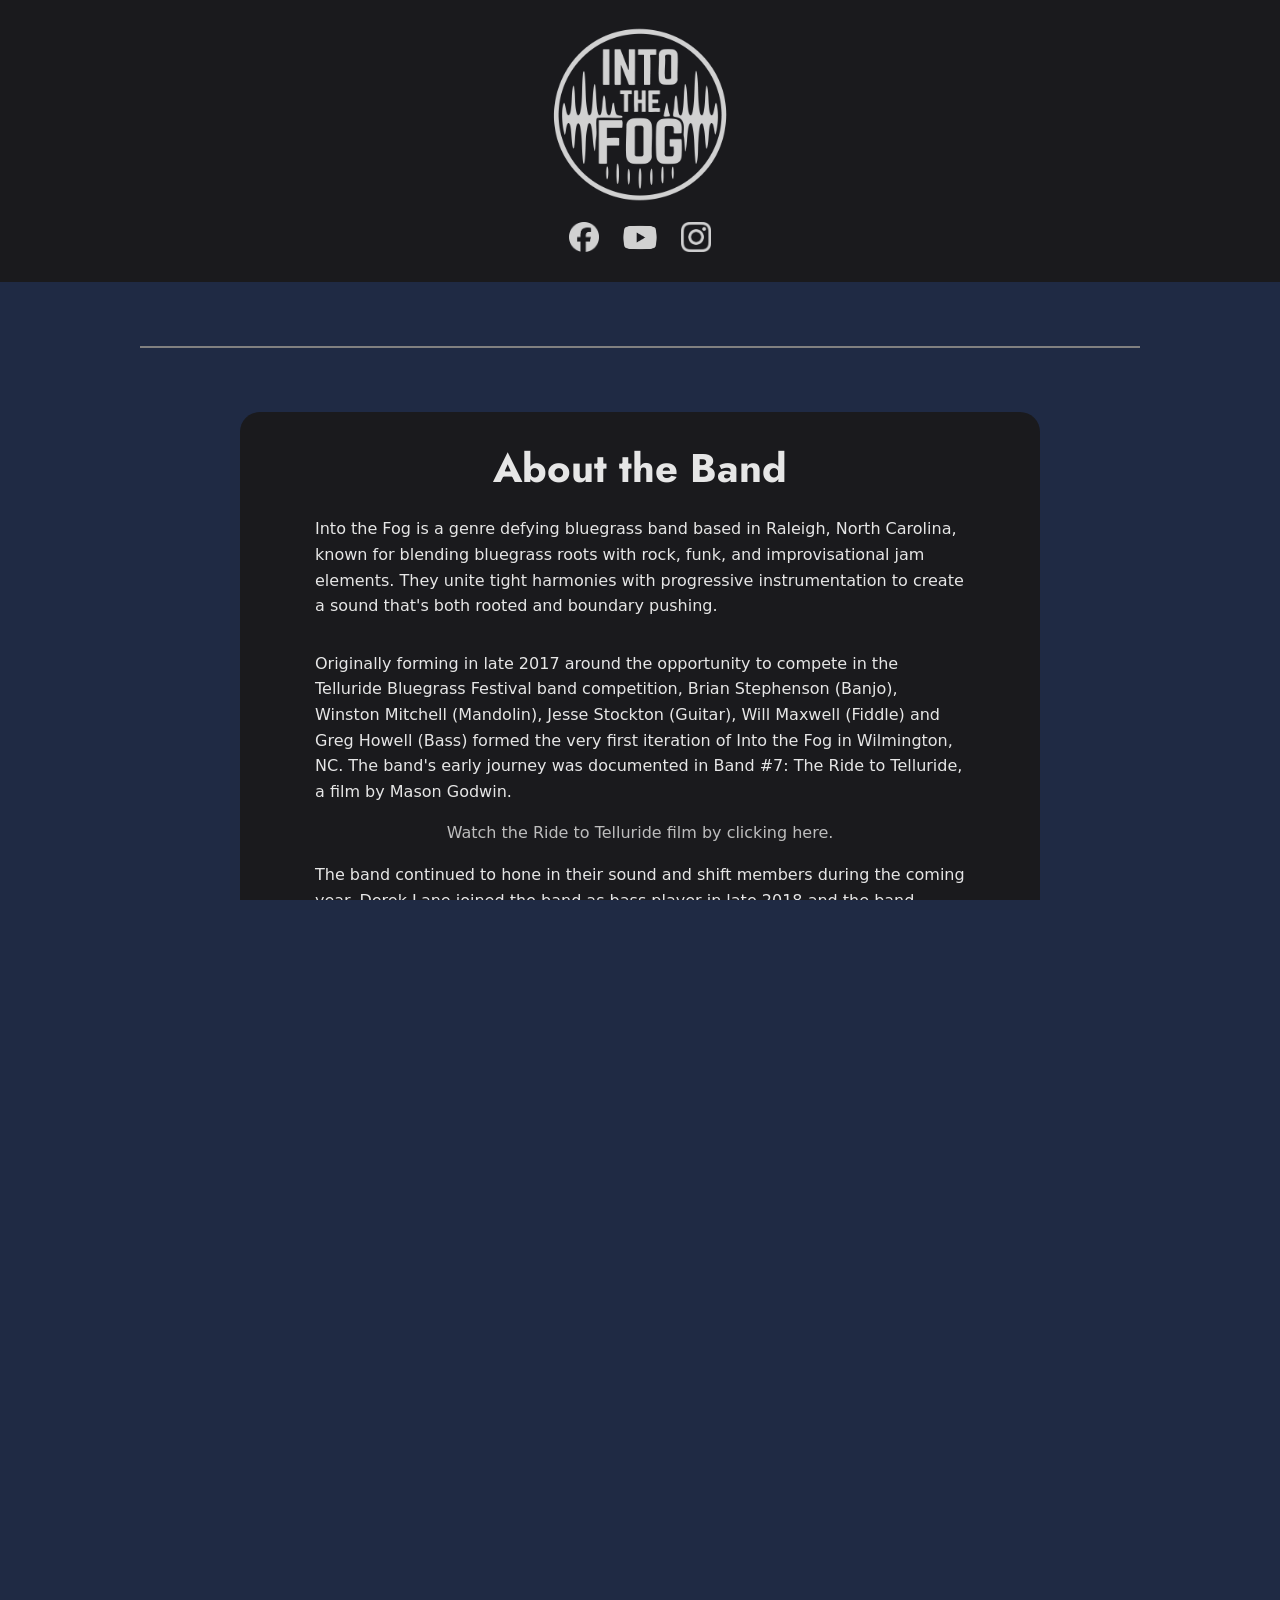
==== about-into-the-fog.html @ a82bc24f "Initial Commit" ====
<!DOCTYPE html>
<html lang="en">

<head>
    <meta charset="utf-8">
    <meta name="viewport" content="width=device-width, initial-scale=1.0">
    <meta name="description" content="Learn about Into The Fog, a Raleigh, NC jamgrass band known for high-energy festival performances, award-winning albums, and genre-blending songs">
    <title>Into The Fog | About the Band</title>
    <link rel="preconnect" href="https://fonts.googleapis.com">
    <link rel="preconnect" href="https://fonts.gstatic.com" crossorigin>
    <link href="https://fonts.googleapis.com/css2?family=Jost&display=swap" rel="stylesheet">
    <link rel="apple-touch-icon" sizes="180x180" href="images/favicon/apple-touch-icon.png">
    <link rel="icon" type="image/png" sizes="32x32" href="images/favicon/favicon-32x32.png">
    <link rel="icon" type="image/png" sizes="16x16" href="images/favicon/favicon-16x16.png">
    <link rel="manifest" href="images/favicon/site.webmanifest">
    <link rel="stylesheet" href="css/styles.css">
</head>

<body>

    <header>

        <a href="index.html"><img class="itf-logo" src="images/into-the-fog-logo.png" width="1024" alt="Into The Fog" loading="lazy"></a>

        <div class="small-social-links">

            <a href="https://facebook.com/intothefogmusic" target="_blank" rel="noopener noreferrer"><img src="images/Facebook_Logo.png" alt="Facebook" loading="lazy"></a>

            <a href="https://youtube.com/intothefogmusic" target="_blank" rel="noopener noreferrer"><img id="yt_logo"  src="images/YouTube_Logo.png" alt="Youtube" loading="lazy"></a>

            <a href="https://instagram.com/intothefogmusic" target="_blank" rel="noopener noreferrer"><img src="images/Instagram_Logo.png" alt="Instagram" loading="lazy"></a>

        </div>

    </header>

    <main>

        <div class="decoration"></div>

        <section class="card">

            <div class="about-info">

                <h1>About the Band</h1>

                <p>Into the Fog is a genre defying bluegrass band based in Raleigh, North Carolina, known for blending bluegrass roots with rock, funk, and improvisational jam elements. They unite tight harmonies with progressive instrumentation to create a sound that's both rooted and boundary pushing.</p>

                <p>Originally forming in late 2017 around the opportunity to compete in the Telluride Bluegrass Festival band competition, Brian Stephenson (Banjo), Winston Mitchell (Mandolin), Jesse Stockton (Guitar), Will Maxwell (Fiddle) and Greg Howell (Bass) formed the very first iteration of Into the Fog in Wilmington, NC. The band's early journey was documented in Band #7: The Ride to Telluride, a film by Mason Godwin.</p>

                <a href="https://youtu.be/0tQxbZTwCHE?si=651elQsA33Dc0dsQ" target="_blank" rel="noopener noreferrer"><p>Watch the Ride to Telluride film by clicking here.</p></a>

                <p>The band continued to hone in their sound and shift members during the coming year. Derek Lane joined the band as bass player in late 2018 and the band played for a few months before scaling down to a trio; leaving only Brian Stephenson on Guitar, Winston Mitchell on Mandolin and Derek Lane on Bass; traveling, recording, and performing shows.</p>

                <p>"After building momentum across North Carolina — frequently playing breweries, venues, and regional stages — they released their debut album Wishin' It Would Rain in 2019."</p>

                <a href="https://www.thesoutherncville.com/events/detail/arkansauce" target="_blank" rel="noopener noreferrer"><p>-The Southern Cafe and Music Hall</p></a>

                <p>The album featured previous member Will Maxwell on Fiddle who would continue to play with the band on stage when the opportunity fit. The album was also blessed by an old friend of the band, Jack Snyder, lending not only his vocals harmonies on a few tracks but also his design talents for the album artwork.</p>

                <p>"Into The Fog's rise in the roots music scene was marked by their win at the 2021 MerleFest Band Competition, a prestigious recognition that helped elevate their profile and led to performances at major festivals and the IBMA World of Bluegrass."</p>

                <a href="https://raleighmag.com/2021/09/into-the-fog-ibma-world-of-bluegrass/" target="_blank" rel="noopener noreferrer"><p>-Raleigh Magazine</p></a>

                <p>The band continued to expand on their sonic space and flex their songwriting muscles in the following years. Upon adding a full-time fourth member, Michael Malek (Banjo), the band continued to solidify their position as a formidable force by recording and releasing their lengthy double LP Runnin' Blind and Chasin' Time during the height of the shutdown in 2021. The album attempted to showcase the bands wide range of sonic capabilities with ventures into darker and more spacey sounds.</p>

                <p>Although the band has always functioned as a team, the contributions of Brian Stephenson as the bands primary Manager and Booking Agent cannot be ignored. His vision, focus, and drive to push a regional independent band to something more cannot be understated or undervalued.</p>

                <p>2022 led to many new opportunities for the band, including performing at Floydfest for the first time among other festivals. After raising the highest amount in donations during a charity campaign for the SIMS foundation, Into the Fog won the opportunity to film a Jam In The Van live session in Austin, TX during South by Southwest festival. The night before the band was meant to depart for Texas, Brian had a fall and injured his strumming arm. This led to a beautiful collaboration and friendship as Mason Via was able to step in to join in on guitar, flying into Austin the night before the recording session and nailing every part first try.</p>

                <a href="https://youtu.be/8eL8FNVLVOw?si=d6exJ03DK4GnGniM" target="_blank" rel="noopener noreferrer"><p>Watch the Jam In The Van performance here.</p></a>

                <p>Into the Fog continued to grow and tour over the next few years. The band's sound evolved once again when the lineup changed in 2023, adding full-time member Connor Kozlosky on Electric Guitar. This marked a shift in the band's sound toward more a more psychedelic and rock centered approach while still retaining the songwriting stylings that fans were familiar with.</p>

                <p>January 2024 marked the release of Searching for Sanctuary, the bands first official release of a full live show including a full-length concert video. Momentum grew during 2024 as the band put on their Fog-Out festival at Easy Wind Farm then returning to MerleFest shortly after.</p>

                <p>The band quietly worked on their next album, Carolina Moon, during the summer of 2024 before officially announcing the release date to be Aug 2, 2024. The band began to focus heavily on touring in new regions and expanding their reach outward to new audiences.</p>

                <p>On June 16, 2025, Into the Fog announced that they will be going on an indefinite hiatus with no future plans to tour or record.</p>

                <p>Along with releasing multiple albums and live records, Into the Fog has shared stages with renowned acts such as Sam Bush, Keller & The Keels, Town Mountain, and Daniel Donato, and played festivals including FloydFest, Grey Fox, Rooster Walk, and Earl Scruggs Music Festival. Their live shows are celebrated for memorable songs, extended jams, and spirited musicianship.</p>

                <p>As the members explore separate creative ventures while on hiatus, Into The Fog's legacy as one of North Carolina's most adventurous acoustic acts continues to draw fans and respect across the roots music community.</p>

                <a href="index.html" class="button">Back</a>

            </div>

        </section>

    </main>

    <footer>

        <div class="small-social-links">

            <a href="https://facebook.com/intothefogmusic" target="_blank" rel="noopener noreferrer"><img src="images/Facebook_Logo.png" alt="Facebook logo" loading="lazy"></a>

            <a href="https://youtube.com/intothefogmusic" target="_blank" rel="noopener noreferrer"><img id="yt_logo"  src="images/YouTube_Logo.png" alt="Youtube logo" loading="lazy"></a>

            <a href="https://instagram.com/intothefogmusic" target="_blank" rel="noopener noreferrer"><img src="images/Instagram_Logo.png" alt="Instagram logo" loading="lazy"></a>

        </div>

        <a href="index.html"><img class="itf-logo" src="images/into-the-fog-logo.png" width="1024" alt="Into The Fog" loading="lazy"></a>

        <p>&copy; 2026 Into The Fog | Jamgrass Band | Raleigh, NC</p>

    </footer>

</body>

</html>
---- css/styles.css ----
/* CSS reset */
*, *::before, *::after {
    box-sizing: border-box;
}

body, header, nav, main, footer, h1, div, img, ul, ol, figure {
    margin: 0;
    padding: 0;
    border: 0;
}

body, h1, h2, h3, h4, h5, h6, p,
ul, ol, figure {
    margin: 0;
}

button {
    background: none;
    border: none;
    padding: 0;
    font: inherit;
    color: inherit;
    cursor: pointer;
}

html {
    font-size: 16px;
    height: 100%;
}

/* Body */

body, html {
    overflow-x: hidden;
}

body {
    font-family: "Open Sans", system-ui, -apple-system, BlinkMacSystemFont, "Segoe UI", sans-serif;
    font-size: 1rem;
    line-height: 1.6;
    background-color: #1F2A44;
    color: #e6e6e6;
    width: 100%;
    height: 100%;
    min-width: 360px;
}

main {
    width: 90%;
    max-width: 1000px;
    margin: 2rem auto;
}

h1, h2, h3 {
    font-family: Jost, system-ui, -apple-system, BlinkMacSystemFont, "Segoe UI", sans-serif;
    text-align: center;
    margin: 0.5rem;
}

h1 {
    margin-top: 1rem;
    font-size: 40px;
}

h2 {
    margin-top: 3rem;
    font-size: 24px;
}

h3 {
    font-size: 20px;
}

p {
    margin: 1rem auto;
    max-width: 650px;
}

figure h3 {
    margin-top: 1rem;
}

.centered-text {
    text-align: center;
}

.caption-h3 {
    font-family: Jost, system-ui, -apple-system, BlinkMacSystemFont, "Segoe UI", sans-serif;
    text-align: center;
}

/* Header, Footer */

header, footer {
    background-color: #1A1A1D;
    padding: 1rem;
}

footer p {
    text-align: center;
}

/* Buttons */

.button {
    display: block;
    width: 8rem;
    margin: 2rem auto 1rem;
    background-color: #a81403;
    border-radius: 10px;
    box-shadow: 3px 3px rgba(0, 0, 0, 0.267);
    padding: 0.20rem 0;
    font-size: 1.05rem;
    color: #ffffff;
    text-align: center;
    white-space: nowrap;
    text-decoration: none;
}

/* Links */

a {
    color: #e6e6e6;
    opacity: 90%;
}

a:active {
    opacity: 100%;
}

/* Images */

.itf-logo {
    max-width: 200px;
    display: block;
    margin: 0 auto;
}

.small-social-links {
    display: flex;
    align-items: center;
    justify-content: center;
    gap: 1rem;
}

.small-social-links img {
    max-width: 30px;
}

#yt_logo {
    max-width: 50px;
}

.hero-image { 
    display: block;
    width: 100%;
    max-width: 800px;
    margin: 3rem auto;
    border-radius: 20px;
    box-shadow: 3px 3px rgba(0, 0, 0, 0.267);
}

figcaption {
    margin-top: 0.5rem;
}

figcaption p {
    margin: 0;
}

.discography {
    max-width: 1000px;
    margin: 2rem auto 0;
    justify-content: space-around;
    padding: 0 2rem;
}

.discography img {
    width: 100%;
    display: block;
    max-width: 400px;
    border-radius: 10px;
    box-shadow: 3px 3px rgba(0, 0, 0, 0.267);
    margin: 0 auto;
}

.discography figure {
    margin: 2rem 1rem;
}

.discography h3 {
    margin-top: 1rem;
    margin-bottom: 0;
}

/* Cards */

.card {
    display: block;
    background-color: #1A1A1D;
    border-radius: 20px;
    padding: 0.5rem 2rem;
    max-width: 800px;
    margin: 4rem auto;
}

.card h2 {
    margin: 0;
    margin-top: 1rem;
}

.card p+p {
    margin-top: 2rem;
}

/* Members Section */

.members figure {
    margin: 2rem 0;
}

.members figure img {
    display: block;
    width: 100%;
    max-width: 400px;
    margin: 0 auto;
    border-radius: 10px;
    box-shadow: 3px 3px rgba(0, 0, 0, 0.267);
}

.members figure p {
    text-align: center;
    margin: 0 auto;
}

/* Past Members Section */

.past-members {
    max-width: 1000px;
    margin: 2rem auto;
}

.past-members p {
    text-align: center;
}

.past-members img {
    width: 100%;
    max-width: 400px;
    display: block;
    margin: 0 auto;
    border-radius: 10px;
    box-shadow: 3px 3px rgba(0, 0, 0, 0.267);
}

.past-members figure {
    margin: 2rem auto;
}

/* Stream our Music Section */

.stream-links {
    display: flex;
    max-width: 800px;
    margin: 1rem auto;
    justify-content: space-around;
    align-items: center;
    gap: 0.5rem;
}

.stream-links img {
    width: 100%;
    max-width: 80px;
}

/* About Page */

.about-info a {
    text-align: center;
}

.decoration {
    border-bottom: 2px solid grey;
    margin-top: 4rem;
}

@media screen and (min-width:600px) {

a {
    color: #e6e6e6;
    text-decoration: none;
    opacity: 80%;
    transition: 0.75s;
}

a:hover {
    opacity: 100%;
    text-decoration: underline;
}

.button {
    width: 10rem;
    color: #e6e6e6;
    background-color: #6B0B00;
    transition: 0.75s;
}

.button:hover {
    background-color: #a81403;
    color: #ffffff;
    box-shadow: none;
}

.discography {
    display: grid;
    grid-template-columns: 2;
    grid-template-rows: 2;
    gap: 4rem;
}

.discography img {
    max-width: 400px;
}

.discography figure {
    margin: 0;
}

.carolina-moon {
    grid-column: 1;
    grid-row: 1;
}

.searchin-for-sanctuary {
    grid-column: 2;
    grid-row: 1;
}

.runnin-blind {
    grid-column: 1;
    grid-row: 2;
}

.wishin-it-would-rain {
    grid-column: 2;
    grid-row: 2;
}

.past-members {
    display: grid;
    grid-template-columns: 2;
    grid-template-rows: 3;
    gap: 2rem;
    justify-content:space-around;
}

.past-members img {
    max-width: 400px;
}

.past-members figure {
    margin: 0;
}

.will-maxwell {
    grid-row: 1;
    grid-column: 1;
}

.jack-snyder {
    grid-row: 1;
    grid-column: 2;
}

}
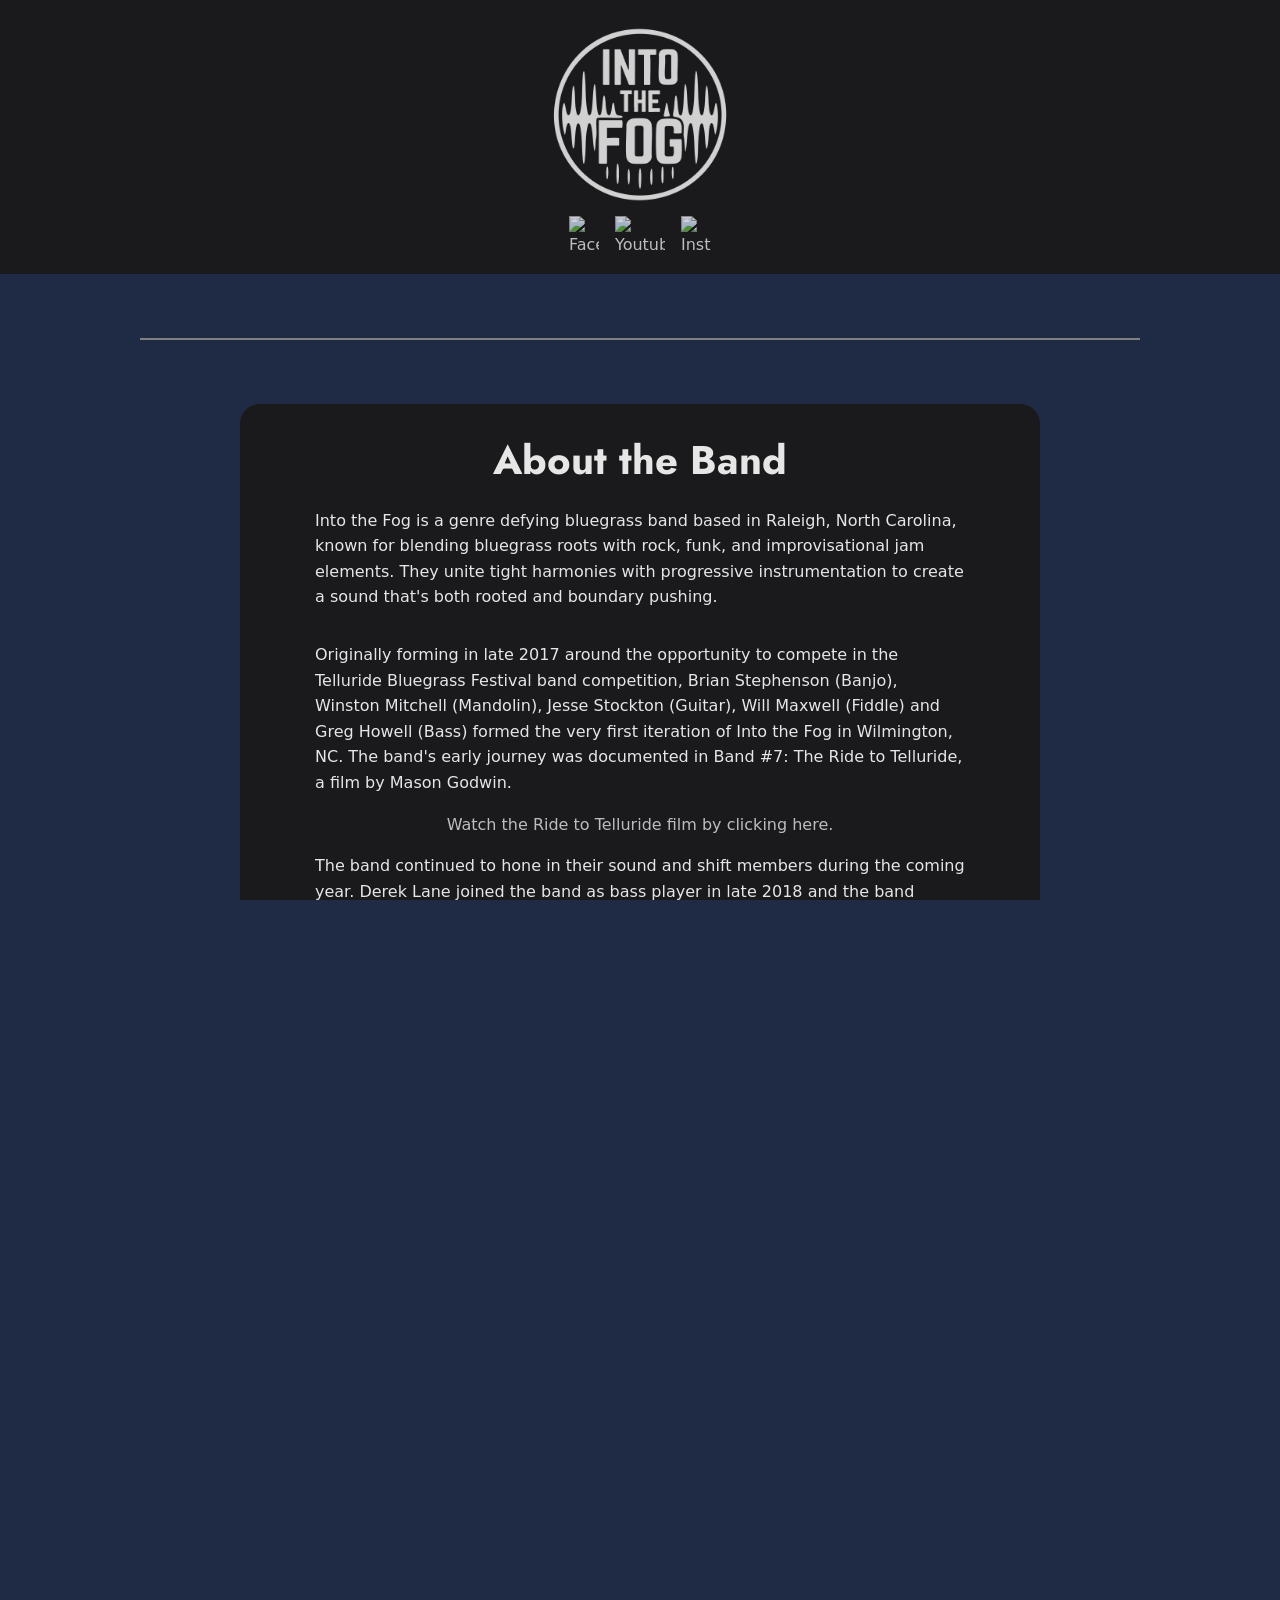
==== commit 77dbeb78: "Updated image file names To be compatible with github" ====
--- a/about-into-the-fog.html
+++ b/about-into-the-fog.html
@@ -24,11 +24,11 @@
 
         <div class="small-social-links">
 
-            <a href="https://facebook.com/intothefogmusic" target="_blank" rel="noopener noreferrer"><img src="images/Facebook_Logo.png" alt="Facebook" loading="lazy"></a>
+            <a href="https://facebook.com/intothefogmusic" target="_blank" rel="noopener noreferrer"><img src="images/facebook_logo.png" alt="Facebook" loading="lazy"></a>
 
-            <a href="https://youtube.com/intothefogmusic" target="_blank" rel="noopener noreferrer"><img id="yt_logo"  src="images/YouTube_Logo.png" alt="Youtube" loading="lazy"></a>
+            <a href="https://youtube.com/intothefogmusic" target="_blank" rel="noopener noreferrer"><img id="yt_logo"  src="images/youtube_logo.png" alt="Youtube" loading="lazy"></a>
 
-            <a href="https://instagram.com/intothefogmusic" target="_blank" rel="noopener noreferrer"><img src="images/Instagram_Logo.png" alt="Instagram" loading="lazy"></a>
+            <a href="https://instagram.com/intothefogmusic" target="_blank" rel="noopener noreferrer"><img src="images/instagram_logo.png" alt="Instagram" loading="lazy"></a>
 
         </div>
 
@@ -94,11 +94,11 @@
 
         <div class="small-social-links">
 
-            <a href="https://facebook.com/intothefogmusic" target="_blank" rel="noopener noreferrer"><img src="images/Facebook_Logo.png" alt="Facebook logo" loading="lazy"></a>
+            <a href="https://facebook.com/intothefogmusic" target="_blank" rel="noopener noreferrer"><img src="images/facebook_logo.png" alt="Facebook logo" loading="lazy"></a>
 
-            <a href="https://youtube.com/intothefogmusic" target="_blank" rel="noopener noreferrer"><img id="yt_logo"  src="images/YouTube_Logo.png" alt="Youtube logo" loading="lazy"></a>
+            <a href="https://youtube.com/intothefogmusic" target="_blank" rel="noopener noreferrer"><img id="yt_logo"  src="images/youtube_logo.png" alt="Youtube logo" loading="lazy"></a>
 
-            <a href="https://instagram.com/intothefogmusic" target="_blank" rel="noopener noreferrer"><img src="images/Instagram_Logo.png" alt="Instagram logo" loading="lazy"></a>
+            <a href="https://instagram.com/intothefogmusic" target="_blank" rel="noopener noreferrer"><img src="images/instagram_logo.png" alt="Instagram logo" loading="lazy"></a>
 
         </div>
 
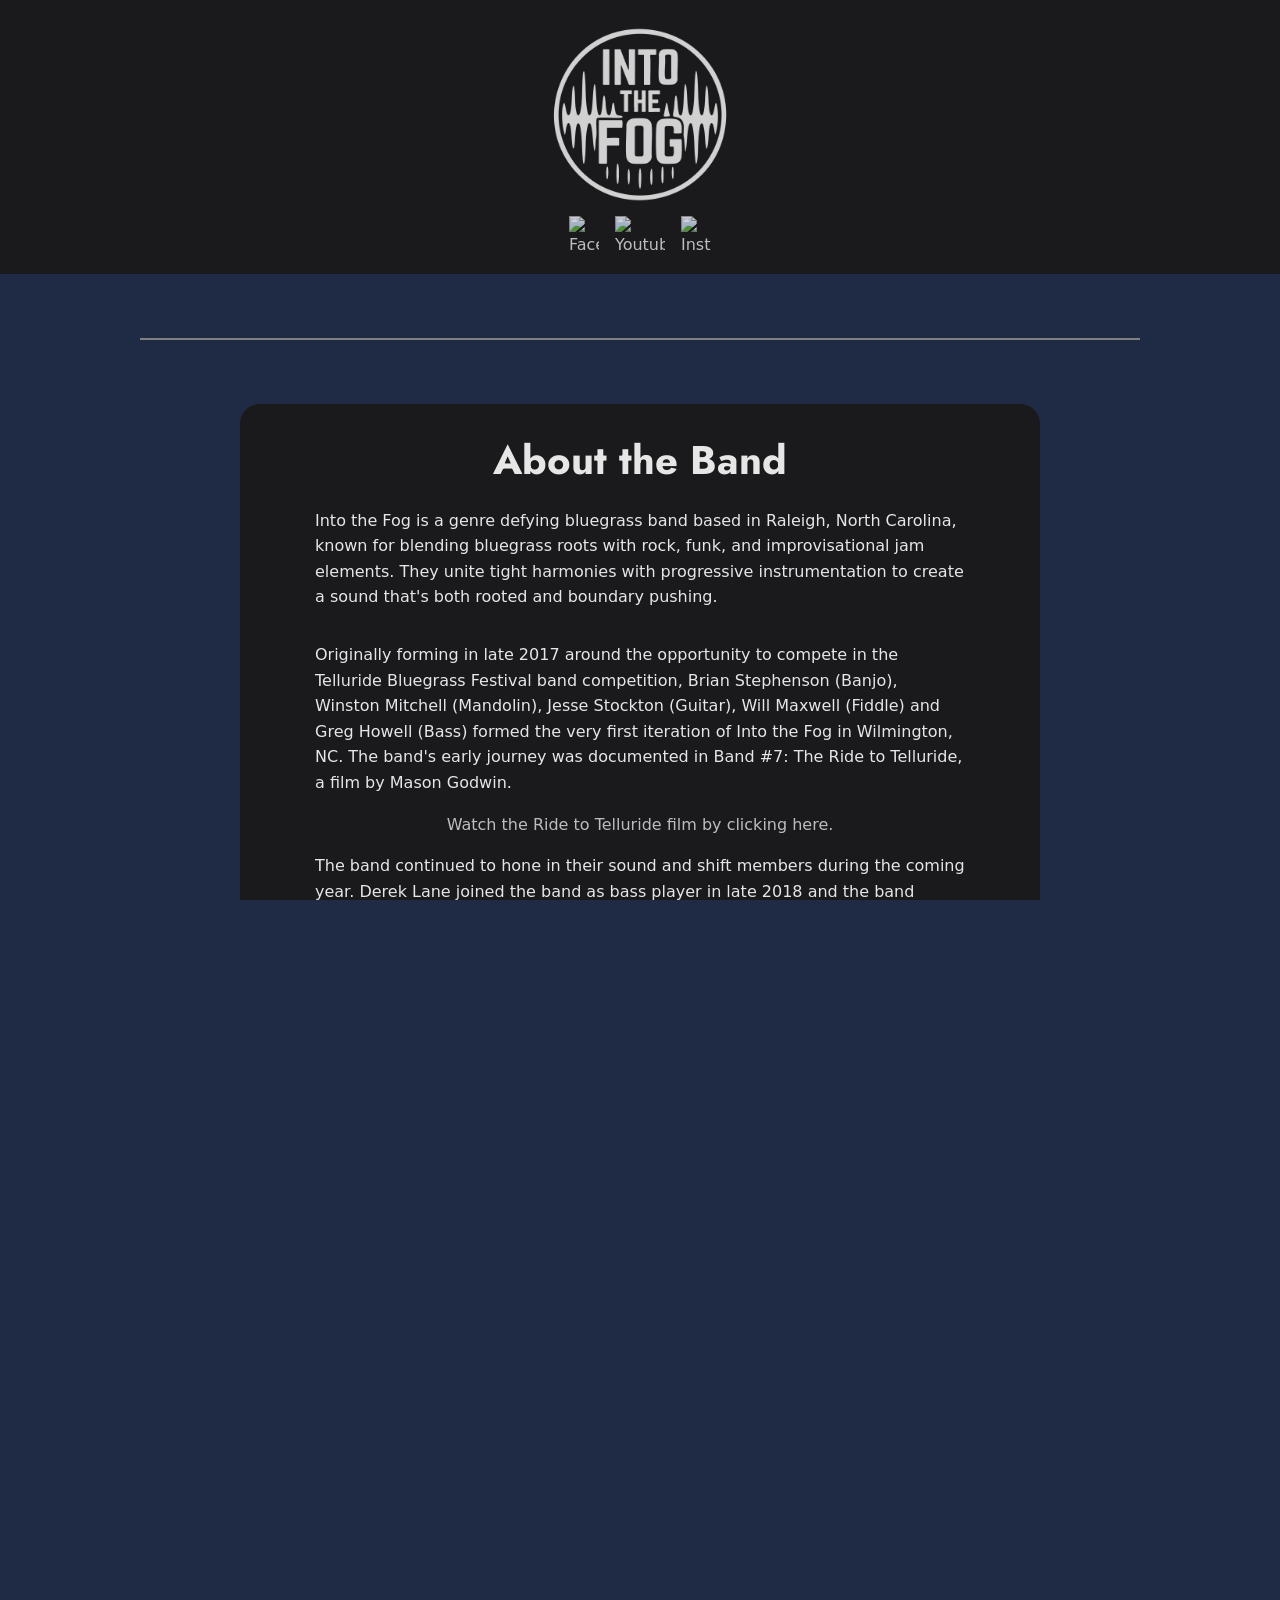
==== commit df6962e6: "added website design credit to footer" ====
--- a/about-into-the-fog.html
+++ b/about-into-the-fog.html
@@ -106,6 +106,8 @@
 
         <p>&copy; 2026 Into The Fog | Jamgrass Band | Raleigh, NC</p>
 
+        <p>Website by <a href="https://backlineux.com" target="_blank" rel="noopener noreferrer">Backline UX</a></p>
+
     </footer>
 
 </body>
